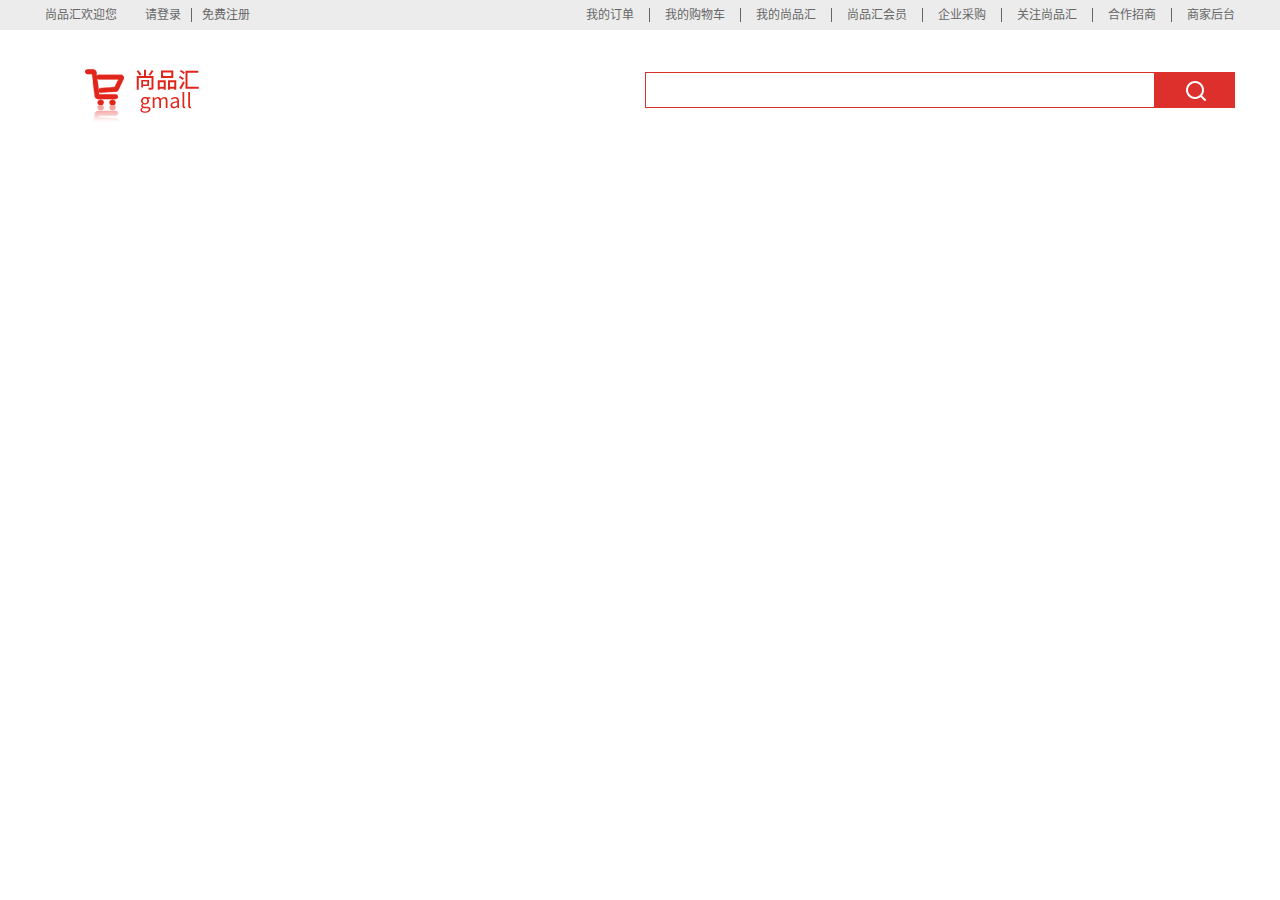
==== index.html @ ad058752 "test" ====
<!DOCTYPE html>
<html lang="zh-CN">
  <head>
    <meta charset="UTF-8" />
    <title>尚品汇</title>
    <!-- 引入页签图标 -->
    <link rel="shortcut icon" href="./favicon.ico" type="image/x-icon" />
    <!-- 引入重置样式 -->
    <link rel="stylesheet" href="./css/reset.css" />
    <!-- 引入样式 -->
    <link rel="stylesheet" href="./css/index.css" />
  </head>
  <body>
    <!-- 顶部导航条 -->
    <div class="topbar">
      <!-- 版心 -->
      <div class="container clearfix">
        <!-- 左侧欢迎区 -->
        <div class="welcome leftfix">
          <span class="hello">尚品汇欢迎您</span>
          <span>请</span>
          <a href="#" class="login">登录</a>
          <a href="#" class="register">免费注册</a>
        </div>
        <!-- 右侧导航区 -->
        <div class="topbar_right rightfix">
          <ul class="list clearfix">
            <li><a href="#">我的订单</a></li>
            <li><a href="#">我的购物车</a></li>
            <li><a href="#">我的尚品汇</a></li>
            <li><a href="#">尚品汇会员</a></li>
            <li><a href="#">企业采购</a></li>
            <li><a href="#">关注尚品汇</a></li>
            <li><a href="#">合作招商</a></li>
            <li><a href="#">商家后台</a></li>
          </ul>
        </div>
      </div>
    </div>

    <!-- 头部 -->
    <div class="header">
      <div class="container clearfix">
        <div class="logo leftfix">
          <img src="/images/logo.png" alt="logo" />
        </div>
        <div class="search rightfix">
          <form action="#">
            <input type="text" />
            <button></button>
          </form>
        </div>
      </div>
    </div>
  </body>
</html>
---- css/index.css ----
/* 基础设置 */
.container {
  width: 1190px;
  margin: 0 auto;
}
/* 顶部导航条start */
.topbar {
  height: 30px;
  background-color: #ececec;
}
.welcome {
  height: 30px;
  line-height: 30px;
  color: #666;
  font-size: 0;
}
.welcome span,
.welcome a {
  font-size: 12px;
}
.welcome .hello {
  margin-right: 28px;
}
.welcome .login {
  border-right: 1px solid;
  padding-right: 10px;
}
.welcome .register {
  padding-left: 10px;
}
.topbar_right .list {
  height: 30px;
  line-height: 30px;
}
.topbar_right .list li {
  float: left;
}
.topbar_right .list li a {
  font-size: 12px;
  padding: 0 15px;
  border-left: 1px solid;
}
.topbar_right .list li:first-child a {
  border-left: 0;
  padding-left: 0;
}
.topbar_right .list li:last-child a {
  padding-right: 0;
}
/* 顶部导航条end */

/* 头部start */
.header .container {
  height: 120px;
}
.logo {
  width: 190px;
  height: 120px;
}
.search form {
  margin-top: 42px;
  font-size: 0;
}
.search form input {
  width: 508px;
  height: 34px;
  border: 1px solid rgba(221, 48, 45, 1);
}
.search form button {
  width: 80px;
  height: 36px;
  background: #dd302d;
  border: 1px solid rgba(221, 48, 45, 1);
  background-image: url("/images/serch_icon.png");
  background-repeat: no-repeat;
  background-position: 28px 6px;
  cursor: pointer;
  vertical-align: top;
}
/* 头部end */
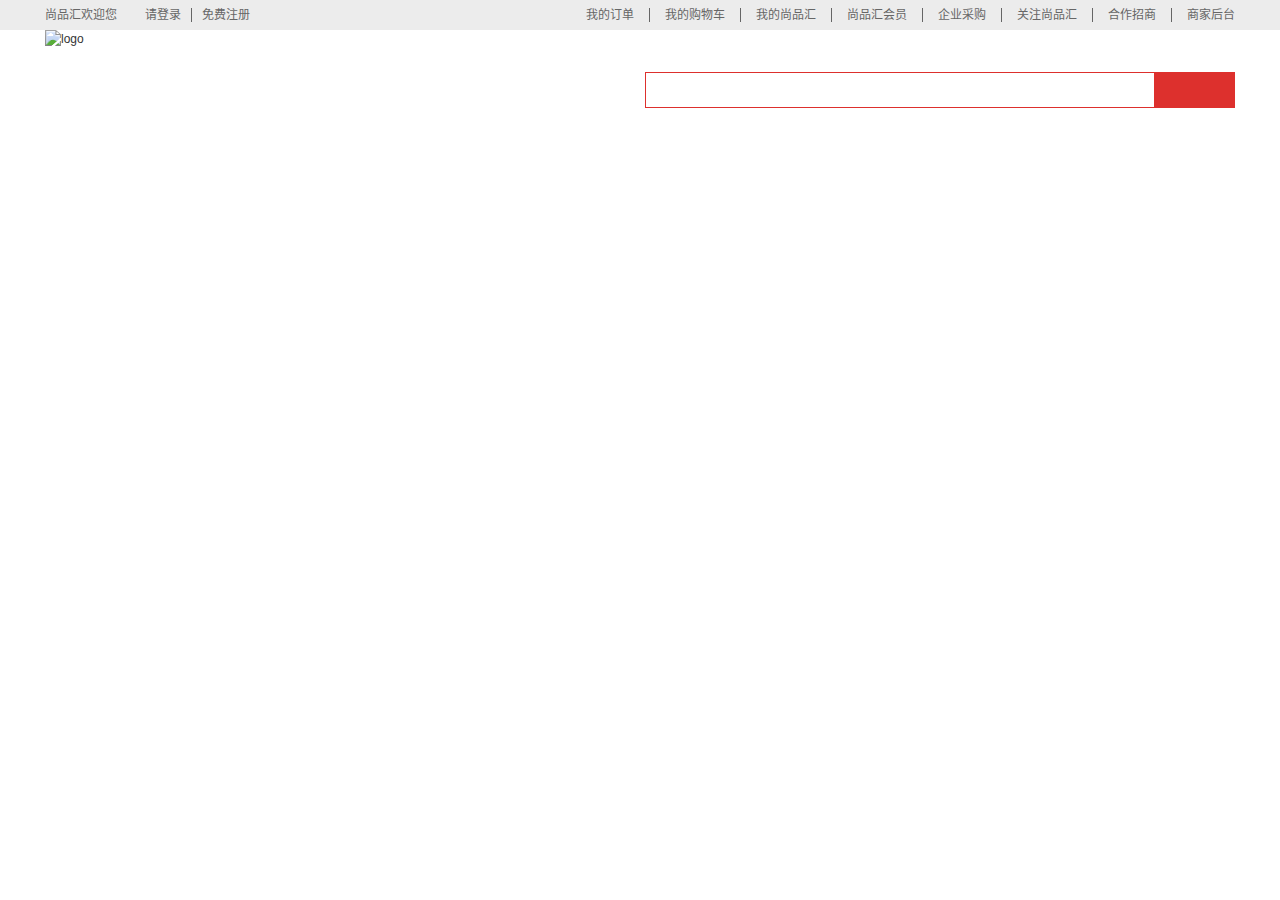
==== commit 2c6f627f: "test" ====
--- a/index.html
+++ b/index.html
@@ -42,7 +42,7 @@
     <div class="header">
       <div class="container clearfix">
         <div class="logo leftfix">
-          <img src="/images/logo.png" alt="logo" />
+          <img src="ad/images/logo.png" alt="logo" />
         </div>
         <div class="search rightfix">
           <form action="#">
--- a/css/index.css
+++ b/css/index.css
@@ -71,7 +71,7 @@
   height: 36px;
   background: #dd302d;
   border: 1px solid rgba(221, 48, 45, 1);
-  background-image: url("/images/serch_icon.png");
+  background-image: url("ad/images/serch_icon.png");
   background-repeat: no-repeat;
   background-position: 28px 6px;
   cursor: pointer;
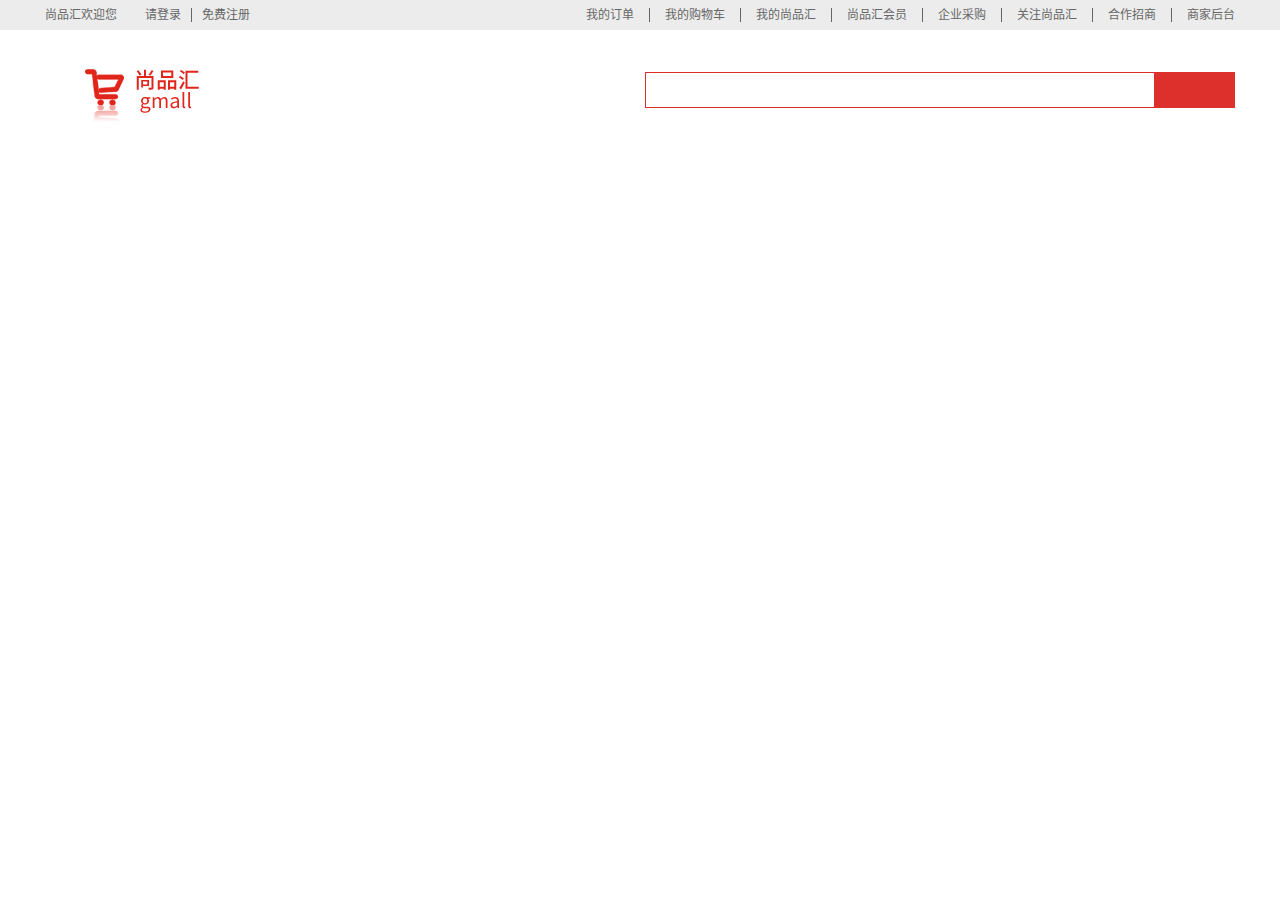
==== commit cf28887e: "test" ====
--- a/index.html
+++ b/index.html
@@ -42,7 +42,7 @@
     <div class="header">
       <div class="container clearfix">
         <div class="logo leftfix">
-          <img src="ad/images/logo.png" alt="logo" />
+          <img src="images/logo.png" alt="logo" />
         </div>
         <div class="search rightfix">
           <form action="#">
--- a/css/index.css
+++ b/css/index.css
@@ -71,7 +71,7 @@
   height: 36px;
   background: #dd302d;
   border: 1px solid rgba(221, 48, 45, 1);
-  background-image: url("ad/images/serch_icon.png");
+  background-image: url("images/serch_icon.png");
   background-repeat: no-repeat;
   background-position: 28px 6px;
   cursor: pointer;
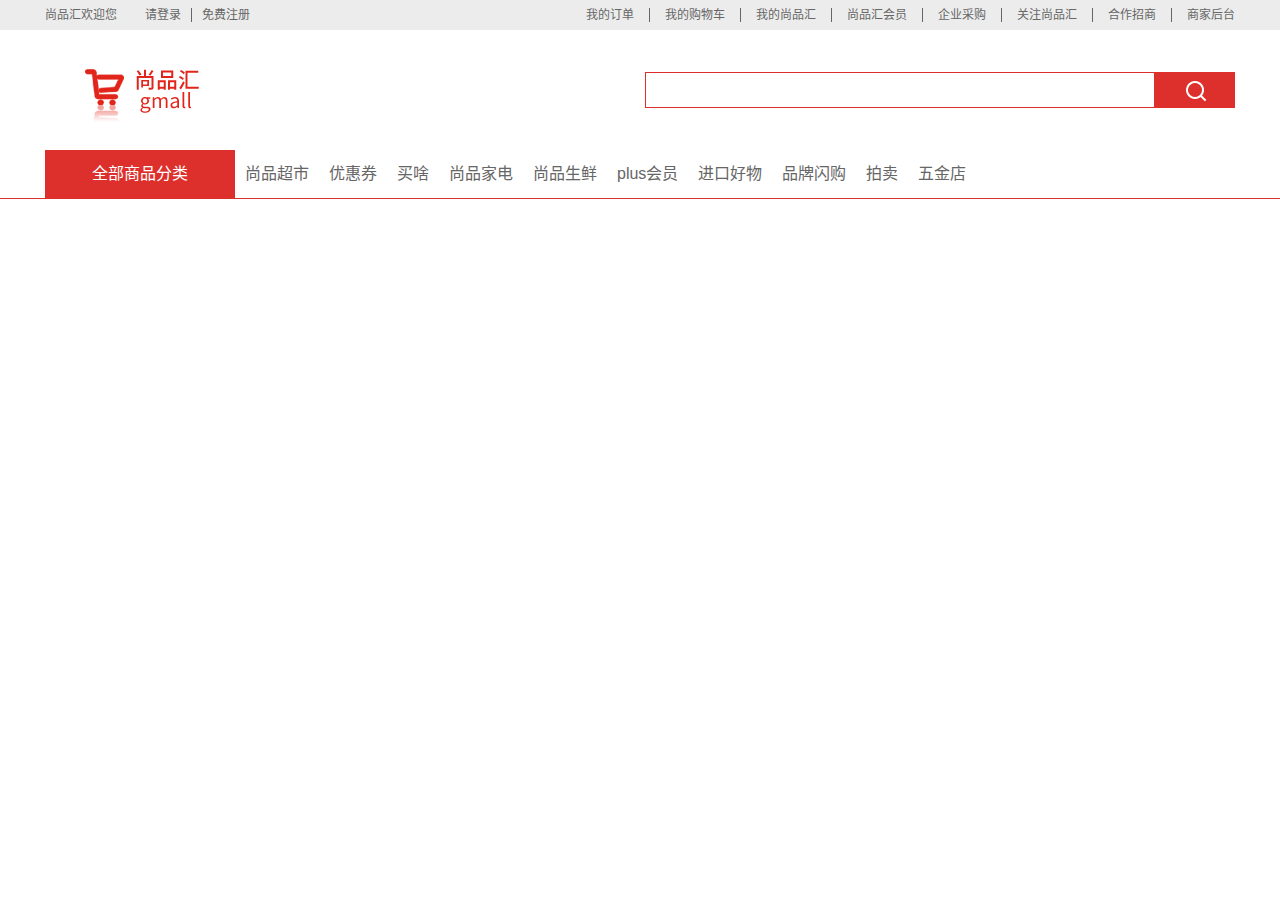
==== commit b3e365d4: "main_nav" ====
--- a/index.html
+++ b/index.html
@@ -52,5 +52,24 @@
         </div>
       </div>
     </div>
+
+    <!-- 主导航 -->
+    <div class="main-nav">
+      <div class="container clearfix">
+        <div class="all-types leftfix clearfix">全部商品分类</div>
+        <ul class="main-nav-list leftfix">
+          <li><a href="#">尚品超市</a></li>
+          <li><a href="#">优惠券</a></li>
+          <li><a href="#">买啥</a></li>
+          <li><a href="#">尚品家电</a></li>
+          <li><a href="#">尚品生鲜</a></li>
+          <li><a href="#">plus会员</a></li>
+          <li><a href="#">进口好物</a></li>
+          <li><a href="#">品牌闪购</a></li>
+          <li><a href="#">拍卖</a></li>
+          <li><a href="#">五金店</a></li>
+        </ul>
+      </div>
+    </div>
   </body>
 </html>
--- a/css/index.css
+++ b/css/index.css
@@ -3,7 +3,7 @@
   width: 1190px;
   margin: 0 auto;
 }
-/* 顶部导航条start */
+/* #region顶部导航条start */
 .topbar {
   height: 30px;
   background-color: #ececec;
@@ -47,9 +47,9 @@
 .topbar_right .list li:last-child a {
   padding-right: 0;
 }
-/* 顶部导航条end */
+/* #endregion顶部导航条end */
 
-/* 头部start */
+/* #region头部start */
 .header .container {
   height: 120px;
 }
@@ -71,10 +71,37 @@
   height: 36px;
   background: #dd302d;
   border: 1px solid rgba(221, 48, 45, 1);
-  background-image: url("images/serch_icon.png");
+  background-image: url("../images/serch_icon.png");
   background-repeat: no-repeat;
   background-position: 28px 6px;
   cursor: pointer;
   vertical-align: top;
 }
-/* 头部end */
+/* #endregion头部end */
+
+/* #region主导航start */
+.main-nav {
+  height: 48px;
+  border-bottom: 1px solid #dd302d;
+}
+.all-types {
+  width: 190px;
+  height: 48px;
+  line-height: 48px;
+  background: #dd302d;
+  text-align: center;
+  font-size: 16px;
+  color: #ffffff;
+  margin-right: 10px;
+}
+.main-nav-list li {
+  float: left;
+  height: 48px;
+  line-height: 48px;
+  padding-right: 20px;
+  font-size: 16px;
+}
+.main-nav-list li:last-child {
+  padding: 0;
+}
+/* #endregion主导航end */
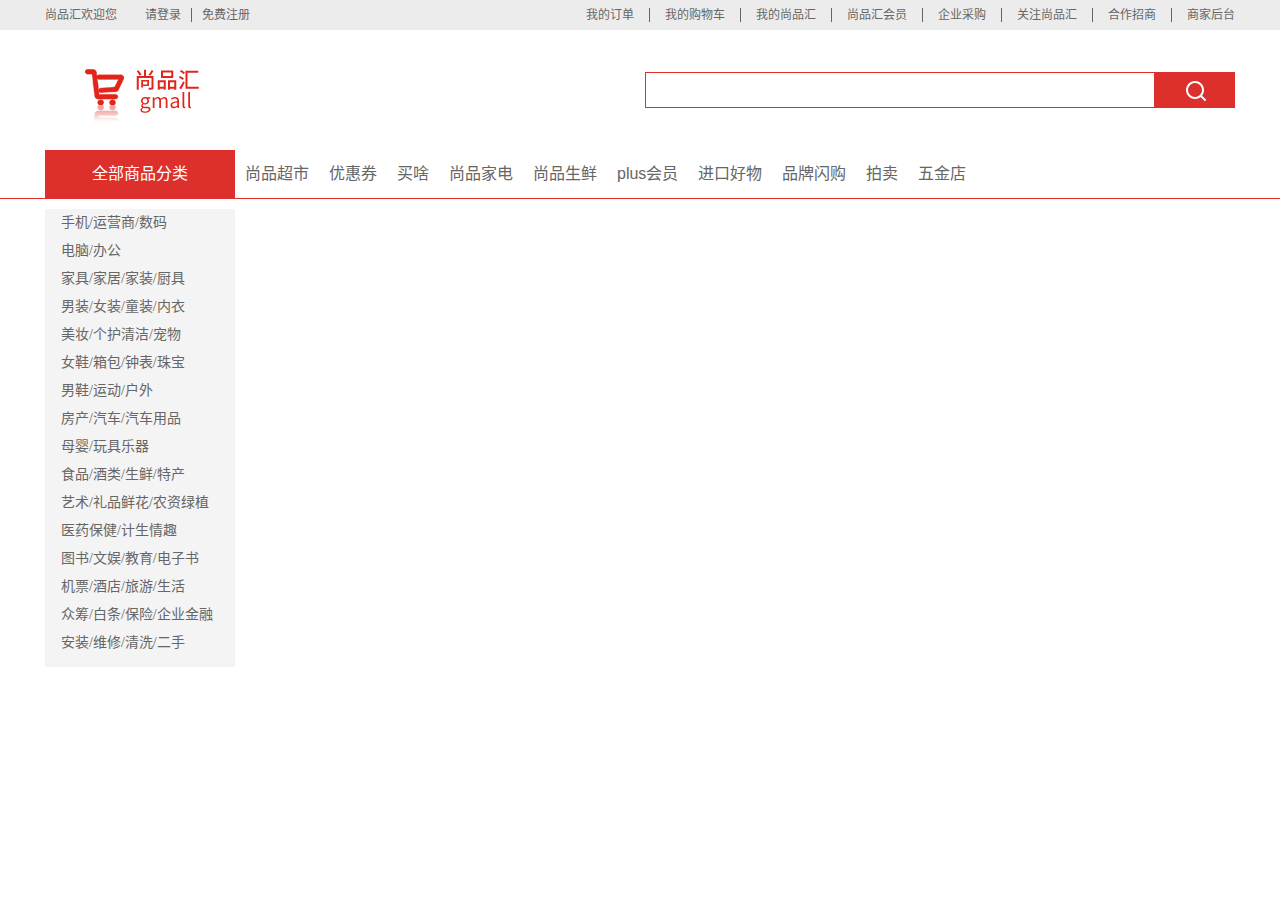
==== commit b768635d: "main-content" ====
--- a/index.html
+++ b/index.html
@@ -71,5 +71,31 @@
         </ul>
       </div>
     </div>
+
+    <!-- 主要内容区 -->
+    <div class="main-content">
+      <div class="container">
+        <ul class="slide-left">
+          <li><a href="#">手机/运营商/数码</a></li>
+          <li><a href="#">电脑/办公</a></li>
+          <li><a href="#">家具/家居/家装/厨具</a></li>
+          <li><a href="#">男装/女装/童装/内衣</a></li>
+          <li><a href="#">美妆/个护清洁/宠物</a></li>
+          <li><a href="#">女鞋/箱包/钟表/珠宝</a></li>
+          <li><a href="#">男鞋/运动/户外</a></li>
+          <li><a href="#">房产/汽车/汽车用品</a></li>
+          <li><a href="#">母婴/玩具乐器</a></li>
+          <li><a href="#">食品/酒类/生鲜/特产</a></li>
+          <li><a href="#">艺术/礼品鲜花/农资绿植</a></li>
+          <li><a href="#">医药保健/计生情趣</a></li>
+          <li><a href="#">图书/文娱/教育/电子书</a></li>
+          <li><a href="#">机票/酒店/旅游/生活</a></li>
+          <li><a href="#">众筹/白条/保险/企业金融</a></li>
+          <li><a href="#">安装/维修/清洗/二手</a></li>
+        </ul>
+        <div class="banner"></div>
+        <div class="slide-right"></div>
+      </div>
+    </div>
   </body>
 </html>
--- a/css/index.css
+++ b/css/index.css
@@ -105,3 +105,24 @@
   padding: 0;
 }
 /* #endregion主导航end */
+
+/* #region主要内容区start */
+.main-content {
+  height: 458px;
+  margin: 10px 0;
+}
+.main-content .slide-left {
+  width: 190px;
+  height: 458px;
+  background: #f4f4f4;
+}
+.main-content .slide-left li {
+  height: 28px;
+  line-height: 28px;
+  font-family: PingFangSC-Medium;
+  font-size: 14px;
+  color: #333333;
+  font-weight: 500;
+  padding-left: 16px;
+}
+/* #regionend主要内容区end */
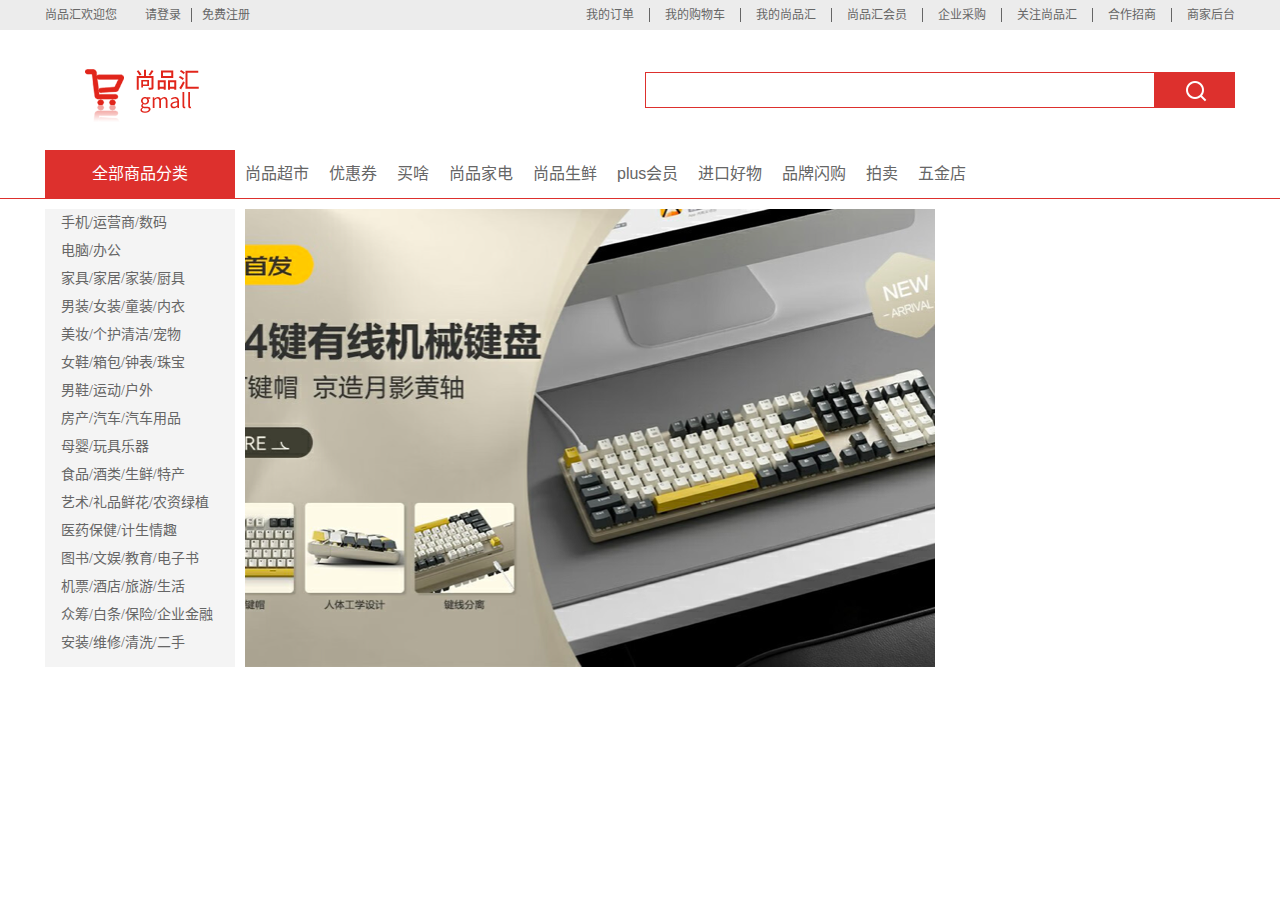
==== commit 98b5f3c8: "main-banner" ====
--- a/index.html
+++ b/index.html
@@ -74,8 +74,8 @@
 
     <!-- 主要内容区 -->
     <div class="main-content">
-      <div class="container">
-        <ul class="slide-left">
+      <div class="container clearfix">
+        <ul class="slide-left leftfix">
           <li><a href="#">手机/运营商/数码</a></li>
           <li><a href="#">电脑/办公</a></li>
           <li><a href="#">家具/家居/家装/厨具</a></li>
@@ -93,7 +93,9 @@
           <li><a href="#">众筹/白条/保险/企业金融</a></li>
           <li><a href="#">安装/维修/清洗/二手</a></li>
         </ul>
-        <div class="banner"></div>
+        <div class="banner leftfix">
+          <img src="./images/banner主图.png" alt="轮播图" />
+        </div>
         <div class="slide-right"></div>
       </div>
     </div>
--- a/css/index.css
+++ b/css/index.css
@@ -50,7 +50,7 @@
 /* #endregion顶部导航条end */
 
 /* #region头部start */
-.header .container {
+.header {
   height: 120px;
 }
 .logo {
@@ -125,4 +125,10 @@
   font-weight: 500;
   padding-left: 16px;
 }
+.main-content .banner {
+  width: 690px;
+  height: 458px;
+  margin: 0 10px;
+}
+
 /* #regionend主要内容区end */
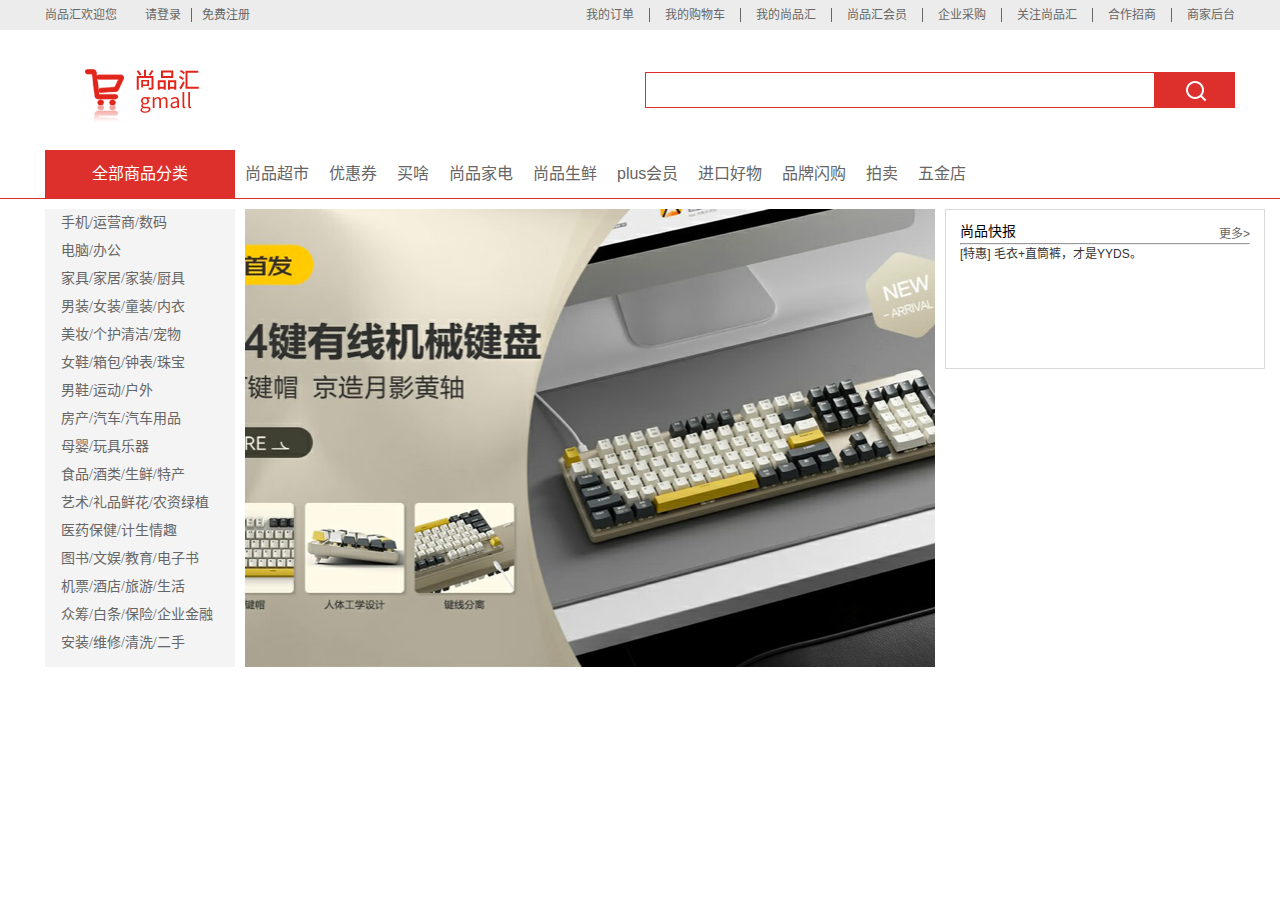
==== commit 7292ecda: "test" ====
--- a/index.html
+++ b/index.html
@@ -1,103 +1,119 @@
 <!DOCTYPE html>
 <html lang="zh-CN">
-  <head>
-    <meta charset="UTF-8" />
-    <title>尚品汇</title>
-    <!-- 引入页签图标 -->
-    <link rel="shortcut icon" href="./favicon.ico" type="image/x-icon" />
-    <!-- 引入重置样式 -->
-    <link rel="stylesheet" href="./css/reset.css" />
-    <!-- 引入样式 -->
-    <link rel="stylesheet" href="./css/index.css" />
-  </head>
-  <body>
-    <!-- 顶部导航条 -->
-    <div class="topbar">
-      <!-- 版心 -->
-      <div class="container clearfix">
-        <!-- 左侧欢迎区 -->
-        <div class="welcome leftfix">
-          <span class="hello">尚品汇欢迎您</span>
-          <span>请</span>
-          <a href="#" class="login">登录</a>
-          <a href="#" class="register">免费注册</a>
+
+<head>
+  <meta charset="UTF-8" />
+  <title>尚品汇</title>
+  <!-- 引入页签图标 -->
+  <link rel="shortcut icon" href="./favicon.ico" type="image/x-icon" />
+  <!-- 引入重置样式 -->
+  <link rel="stylesheet" href="./css/reset.css" />
+  <!-- 引入样式 -->
+  <link rel="stylesheet" href="./css/index.css" />
+</head>
+
+<body>
+  <!-- 顶部导航条 -->
+  <div class="topbar">
+    <!-- 版心 -->
+    <div class="container clearfix">
+      <!-- 左侧欢迎区 -->
+      <div class="welcome leftfix">
+        <span class="hello">尚品汇欢迎您</span>
+        <span>请</span>
+        <a href="#" class="login">登录</a>
+        <a href="#" class="register">免费注册</a>
+      </div>
+      <!-- 右侧导航区 -->
+      <div class="topbar_right rightfix">
+        <ul class="list clearfix">
+          <li><a href="#">我的订单</a></li>
+          <li><a href="#">我的购物车</a></li>
+          <li><a href="#">我的尚品汇</a></li>
+          <li><a href="#">尚品汇会员</a></li>
+          <li><a href="#">企业采购</a></li>
+          <li><a href="#">关注尚品汇</a></li>
+          <li><a href="#">合作招商</a></li>
+          <li><a href="#">商家后台</a></li>
+        </ul>
+      </div>
+    </div>
+  </div>
+
+  <!-- 头部 -->
+  <div class="header">
+    <div class="container clearfix">
+      <div class="logo leftfix">
+        <img src="images/logo.png" alt="logo" />
+      </div>
+      <div class="search rightfix">
+        <form action="#">
+          <input type="text" />
+          <button></button>
+        </form>
+      </div>
+    </div>
+  </div>
+
+  <!-- 主导航 -->
+  <div class="main-nav">
+    <div class="container clearfix">
+      <div class="all-types leftfix clearfix">全部商品分类</div>
+      <ul class="main-nav-list leftfix">
+        <li><a href="#">尚品超市</a></li>
+        <li><a href="#">优惠券</a></li>
+        <li><a href="#">买啥</a></li>
+        <li><a href="#">尚品家电</a></li>
+        <li><a href="#">尚品生鲜</a></li>
+        <li><a href="#">plus会员</a></li>
+        <li><a href="#">进口好物</a></li>
+        <li><a href="#">品牌闪购</a></li>
+        <li><a href="#">拍卖</a></li>
+        <li><a href="#">五金店</a></li>
+      </ul>
+    </div>
+  </div>
+
+  <!-- 主要内容区 -->
+  <div class="main-content">
+    <div class="container clearfix">
+      <ul class="slide-left leftfix">
+        <li><a href="#">手机/运营商/数码</a></li>
+        <li><a href="#">电脑/办公</a></li>
+        <li><a href="#">家具/家居/家装/厨具</a></li>
+        <li><a href="#">男装/女装/童装/内衣</a></li>
+        <li><a href="#">美妆/个护清洁/宠物</a></li>
+        <li><a href="#">女鞋/箱包/钟表/珠宝</a></li>
+        <li><a href="#">男鞋/运动/户外</a></li>
+        <li><a href="#">房产/汽车/汽车用品</a></li>
+        <li><a href="#">母婴/玩具乐器</a></li>
+        <li><a href="#">食品/酒类/生鲜/特产</a></li>
+        <li><a href="#">艺术/礼品鲜花/农资绿植</a></li>
+        <li><a href="#">医药保健/计生情趣</a></li>
+        <li><a href="#">图书/文娱/教育/电子书</a></li>
+        <li><a href="#">机票/酒店/旅游/生活</a></li>
+        <li><a href="#">众筹/白条/保险/企业金融</a></li>
+        <li><a href="#">安装/维修/清洗/二手</a></li>
+      </ul>
+      <div class="banner leftfix">
+        <img src="./images/banner主图.png" alt="轮播图" />
+      </div>
+      <div class="slide-right leftfix clearfix">
+        <div class="news">
+          <div class="title clearfix">
+            <span class="leftfix">尚品快报</span>
+            <a class="rightfix" href="#">更多></a>
+          </div>
+          <hr>
+          <ul>
+            <li>[特惠] 毛衣+直筒裤，才是YYDS。</li>
+          </ul>
         </div>
-        <!-- 右侧导航区 -->
-        <div class="topbar_right rightfix">
-          <ul class="list clearfix">
-            <li><a href="#">我的订单</a></li>
-            <li><a href="#">我的购物车</a></li>
-            <li><a href="#">我的尚品汇</a></li>
-            <li><a href="#">尚品汇会员</a></li>
-            <li><a href="#">企业采购</a></li>
-            <li><a href="#">关注尚品汇</a></li>
-            <li><a href="#">合作招商</a></li>
-            <li><a href="#">商家后台</a></li>
-          </ul>
+        <div class="events  leftfix">
         </div>
       </div>
     </div>
+  </div>
+</body>
 
-    <!-- 头部 -->
-    <div class="header">
-      <div class="container clearfix">
-        <div class="logo leftfix">
-          <img src="images/logo.png" alt="logo" />
-        </div>
-        <div class="search rightfix">
-          <form action="#">
-            <input type="text" />
-            <button></button>
-          </form>
-        </div>
-      </div>
-    </div>
-
-    <!-- 主导航 -->
-    <div class="main-nav">
-      <div class="container clearfix">
-        <div class="all-types leftfix clearfix">全部商品分类</div>
-        <ul class="main-nav-list leftfix">
-          <li><a href="#">尚品超市</a></li>
-          <li><a href="#">优惠券</a></li>
-          <li><a href="#">买啥</a></li>
-          <li><a href="#">尚品家电</a></li>
-          <li><a href="#">尚品生鲜</a></li>
-          <li><a href="#">plus会员</a></li>
-          <li><a href="#">进口好物</a></li>
-          <li><a href="#">品牌闪购</a></li>
-          <li><a href="#">拍卖</a></li>
-          <li><a href="#">五金店</a></li>
-        </ul>
-      </div>
-    </div>
-
-    <!-- 主要内容区 -->
-    <div class="main-content">
-      <div class="container clearfix">
-        <ul class="slide-left leftfix">
-          <li><a href="#">手机/运营商/数码</a></li>
-          <li><a href="#">电脑/办公</a></li>
-          <li><a href="#">家具/家居/家装/厨具</a></li>
-          <li><a href="#">男装/女装/童装/内衣</a></li>
-          <li><a href="#">美妆/个护清洁/宠物</a></li>
-          <li><a href="#">女鞋/箱包/钟表/珠宝</a></li>
-          <li><a href="#">男鞋/运动/户外</a></li>
-          <li><a href="#">房产/汽车/汽车用品</a></li>
-          <li><a href="#">母婴/玩具乐器</a></li>
-          <li><a href="#">食品/酒类/生鲜/特产</a></li>
-          <li><a href="#">艺术/礼品鲜花/农资绿植</a></li>
-          <li><a href="#">医药保健/计生情趣</a></li>
-          <li><a href="#">图书/文娱/教育/电子书</a></li>
-          <li><a href="#">机票/酒店/旅游/生活</a></li>
-          <li><a href="#">众筹/白条/保险/企业金融</a></li>
-          <li><a href="#">安装/维修/清洗/二手</a></li>
-        </ul>
-        <div class="banner leftfix">
-          <img src="./images/banner主图.png" alt="轮播图" />
-        </div>
-        <div class="slide-right"></div>
-      </div>
-    </div>
-  </body>
-</html>
+</html>--- a/css/index.css
+++ b/css/index.css
@@ -125,10 +125,44 @@
   font-weight: 500;
   padding-left: 16px;
 }
+/* #endregion主要内容区end */
+
+/* #region主要内容区中间start */
 .main-content .banner {
   width: 690px;
   height: 458px;
   margin: 0 10px;
 }
 
-/* #regionend主要内容区end */
+/* #endregion主要内容区中间end */
+
+/* #regionstart主要内容区右边start */
+.slide-right {
+  width: 290px;
+  height: 458px;
+}
+.slide-right .news {
+  width: 290px;
+  height: 158px;
+  padding: 0 14px;
+  border: 1px solid rgba(217, 217, 217, 1);
+}
+.slide-right .title {
+  margin-top: 15px;
+}
+.slide-right .news span {
+  font-family: PingFangSC-Regular;
+  font-size: 14px;
+  color: #000000;
+  letter-spacing: 0;
+  line-height: 14px;
+  font-weight: 400;
+  float: left;
+}
+/* .slide-right .news a {
+  float: right;
+} */
+/* .slide-right .news ul {
+  float: left;
+} */
+/* #endregion主要内容区右边end */
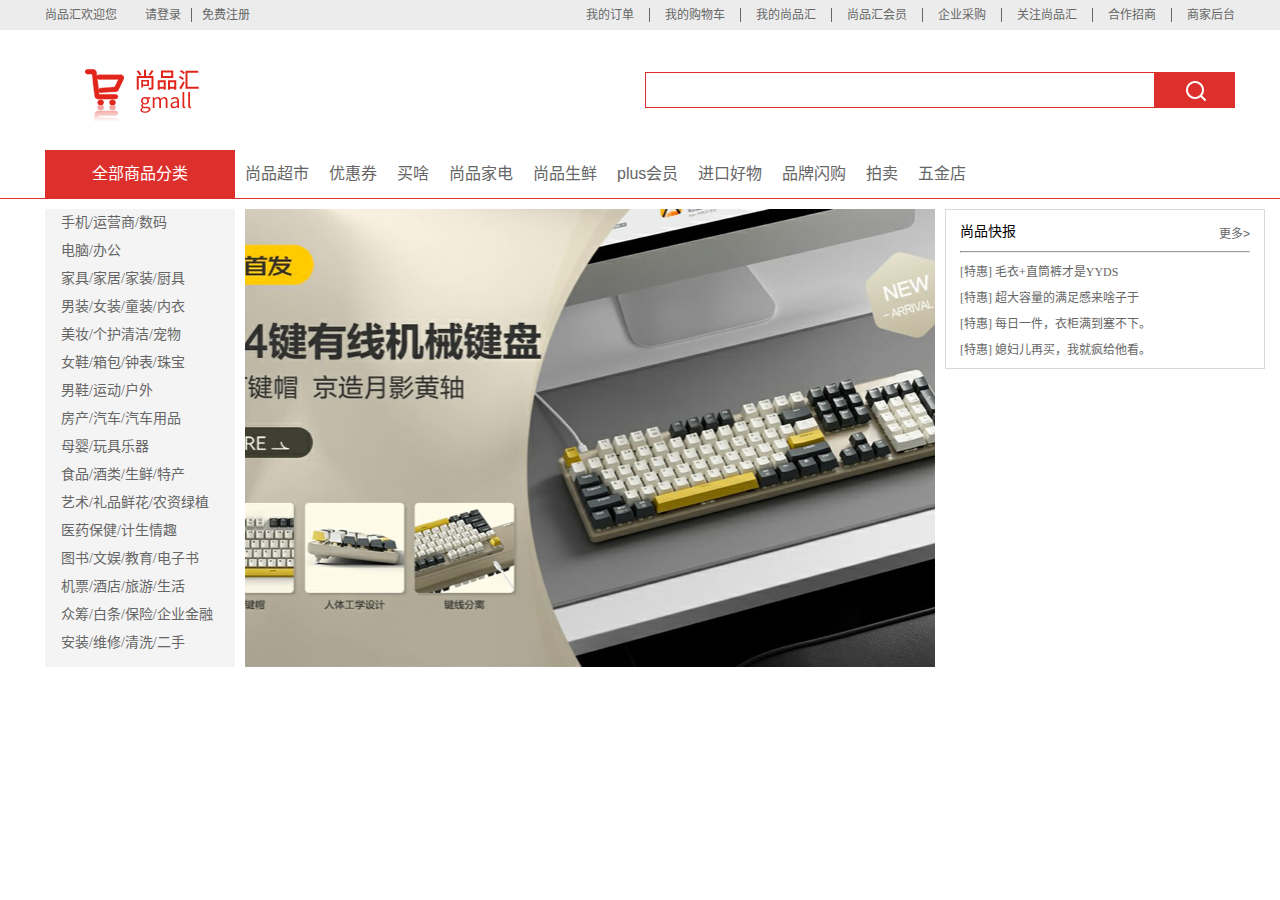
==== commit 4f74fef9: "slide-right" ====
--- a/index.html
+++ b/index.html
@@ -1,119 +1,119 @@
 <!DOCTYPE html>
 <html lang="zh-CN">
+  <head>
+    <meta charset="UTF-8" />
+    <title>尚品汇</title>
+    <!-- 引入页签图标 -->
+    <link rel="shortcut icon" href="./favicon.ico" type="image/x-icon" />
+    <!-- 引入重置样式 -->
+    <link rel="stylesheet" href="./css/reset.css" />
+    <!-- 引入样式 -->
+    <link rel="stylesheet" href="./css/index.css" />
+  </head>
 
-<head>
-  <meta charset="UTF-8" />
-  <title>尚品汇</title>
-  <!-- 引入页签图标 -->
-  <link rel="shortcut icon" href="./favicon.ico" type="image/x-icon" />
-  <!-- 引入重置样式 -->
-  <link rel="stylesheet" href="./css/reset.css" />
-  <!-- 引入样式 -->
-  <link rel="stylesheet" href="./css/index.css" />
-</head>
+  <body>
+    <!-- 顶部导航条 -->
+    <div class="topbar">
+      <!-- 版心 -->
+      <div class="container clearfix">
+        <!-- 左侧欢迎区 -->
+        <div class="welcome leftfix">
+          <span class="hello">尚品汇欢迎您</span>
+          <span>请</span>
+          <a href="#" class="login">登录</a>
+          <a href="#" class="register">免费注册</a>
+        </div>
+        <!-- 右侧导航区 -->
+        <div class="topbar_right rightfix">
+          <ul class="list clearfix">
+            <li><a href="#">我的订单</a></li>
+            <li><a href="#">我的购物车</a></li>
+            <li><a href="#">我的尚品汇</a></li>
+            <li><a href="#">尚品汇会员</a></li>
+            <li><a href="#">企业采购</a></li>
+            <li><a href="#">关注尚品汇</a></li>
+            <li><a href="#">合作招商</a></li>
+            <li><a href="#">商家后台</a></li>
+          </ul>
+        </div>
+      </div>
+    </div>
 
-<body>
-  <!-- 顶部导航条 -->
-  <div class="topbar">
-    <!-- 版心 -->
-    <div class="container clearfix">
-      <!-- 左侧欢迎区 -->
-      <div class="welcome leftfix">
-        <span class="hello">尚品汇欢迎您</span>
-        <span>请</span>
-        <a href="#" class="login">登录</a>
-        <a href="#" class="register">免费注册</a>
+    <!-- 头部 -->
+    <div class="header">
+      <div class="container clearfix">
+        <div class="logo leftfix">
+          <img src="images/logo.png" alt="logo" />
+        </div>
+        <div class="search rightfix">
+          <form action="#">
+            <input type="text" />
+            <button></button>
+          </form>
+        </div>
       </div>
-      <!-- 右侧导航区 -->
-      <div class="topbar_right rightfix">
-        <ul class="list clearfix">
-          <li><a href="#">我的订单</a></li>
-          <li><a href="#">我的购物车</a></li>
-          <li><a href="#">我的尚品汇</a></li>
-          <li><a href="#">尚品汇会员</a></li>
-          <li><a href="#">企业采购</a></li>
-          <li><a href="#">关注尚品汇</a></li>
-          <li><a href="#">合作招商</a></li>
-          <li><a href="#">商家后台</a></li>
+    </div>
+
+    <!-- 主导航 -->
+    <div class="main-nav">
+      <div class="container clearfix">
+        <div class="all-types leftfix clearfix">全部商品分类</div>
+        <ul class="main-nav-list leftfix">
+          <li><a href="#">尚品超市</a></li>
+          <li><a href="#">优惠券</a></li>
+          <li><a href="#">买啥</a></li>
+          <li><a href="#">尚品家电</a></li>
+          <li><a href="#">尚品生鲜</a></li>
+          <li><a href="#">plus会员</a></li>
+          <li><a href="#">进口好物</a></li>
+          <li><a href="#">品牌闪购</a></li>
+          <li><a href="#">拍卖</a></li>
+          <li><a href="#">五金店</a></li>
         </ul>
       </div>
     </div>
-  </div>
 
-  <!-- 头部 -->
-  <div class="header">
-    <div class="container clearfix">
-      <div class="logo leftfix">
-        <img src="images/logo.png" alt="logo" />
-      </div>
-      <div class="search rightfix">
-        <form action="#">
-          <input type="text" />
-          <button></button>
-        </form>
-      </div>
-    </div>
-  </div>
-
-  <!-- 主导航 -->
-  <div class="main-nav">
-    <div class="container clearfix">
-      <div class="all-types leftfix clearfix">全部商品分类</div>
-      <ul class="main-nav-list leftfix">
-        <li><a href="#">尚品超市</a></li>
-        <li><a href="#">优惠券</a></li>
-        <li><a href="#">买啥</a></li>
-        <li><a href="#">尚品家电</a></li>
-        <li><a href="#">尚品生鲜</a></li>
-        <li><a href="#">plus会员</a></li>
-        <li><a href="#">进口好物</a></li>
-        <li><a href="#">品牌闪购</a></li>
-        <li><a href="#">拍卖</a></li>
-        <li><a href="#">五金店</a></li>
-      </ul>
-    </div>
-  </div>
-
-  <!-- 主要内容区 -->
-  <div class="main-content">
-    <div class="container clearfix">
-      <ul class="slide-left leftfix">
-        <li><a href="#">手机/运营商/数码</a></li>
-        <li><a href="#">电脑/办公</a></li>
-        <li><a href="#">家具/家居/家装/厨具</a></li>
-        <li><a href="#">男装/女装/童装/内衣</a></li>
-        <li><a href="#">美妆/个护清洁/宠物</a></li>
-        <li><a href="#">女鞋/箱包/钟表/珠宝</a></li>
-        <li><a href="#">男鞋/运动/户外</a></li>
-        <li><a href="#">房产/汽车/汽车用品</a></li>
-        <li><a href="#">母婴/玩具乐器</a></li>
-        <li><a href="#">食品/酒类/生鲜/特产</a></li>
-        <li><a href="#">艺术/礼品鲜花/农资绿植</a></li>
-        <li><a href="#">医药保健/计生情趣</a></li>
-        <li><a href="#">图书/文娱/教育/电子书</a></li>
-        <li><a href="#">机票/酒店/旅游/生活</a></li>
-        <li><a href="#">众筹/白条/保险/企业金融</a></li>
-        <li><a href="#">安装/维修/清洗/二手</a></li>
-      </ul>
-      <div class="banner leftfix">
-        <img src="./images/banner主图.png" alt="轮播图" />
-      </div>
-      <div class="slide-right leftfix clearfix">
-        <div class="news">
-          <div class="title clearfix">
-            <span class="leftfix">尚品快报</span>
-            <a class="rightfix" href="#">更多></a>
+    <!-- 主要内容区 -->
+    <div class="main-content">
+      <div class="container clearfix">
+        <ul class="slide-left leftfix">
+          <li><a href="#">手机/运营商/数码</a></li>
+          <li><a href="#">电脑/办公</a></li>
+          <li><a href="#">家具/家居/家装/厨具</a></li>
+          <li><a href="#">男装/女装/童装/内衣</a></li>
+          <li><a href="#">美妆/个护清洁/宠物</a></li>
+          <li><a href="#">女鞋/箱包/钟表/珠宝</a></li>
+          <li><a href="#">男鞋/运动/户外</a></li>
+          <li><a href="#">房产/汽车/汽车用品</a></li>
+          <li><a href="#">母婴/玩具乐器</a></li>
+          <li><a href="#">食品/酒类/生鲜/特产</a></li>
+          <li><a href="#">艺术/礼品鲜花/农资绿植</a></li>
+          <li><a href="#">医药保健/计生情趣</a></li>
+          <li><a href="#">图书/文娱/教育/电子书</a></li>
+          <li><a href="#">机票/酒店/旅游/生活</a></li>
+          <li><a href="#">众筹/白条/保险/企业金融</a></li>
+          <li><a href="#">安装/维修/清洗/二手</a></li>
+        </ul>
+        <div class="banner leftfix">
+          <img src="./images/banner主图.png" alt="轮播图" />
+        </div>
+        <div class="slide-right leftfix clearfix">
+          <div class="news">
+            <div class="title clearfix">
+              <span class="leftfix">尚品快报</span>
+              <a class="rightfix" href="#">更多></a>
+            </div>
+            <hr />
+            <ul class="msg-list">
+              <li><a href="#">[特惠] 毛衣+直筒裤才是YYDS</a></li>
+              <li><a href="#">[特惠] 超大容量的满足感来啥子于</a></li>
+              <li><a href="#">[特惠] 每日一件，衣柜满到塞不下。</a></li>
+              <li><a href="#">[特惠] 媳妇儿再买，我就疯给他看。</a></li>
+            </ul>
           </div>
-          <hr>
-          <ul>
-            <li>[特惠] 毛衣+直筒裤，才是YYDS。</li>
-          </ul>
-        </div>
-        <div class="events  leftfix">
+          <div class="events leftfix"></div>
         </div>
       </div>
     </div>
-  </div>
-</body>
-
-</html>+  </body>
+</html>
--- a/css/index.css
+++ b/css/index.css
@@ -147,8 +147,9 @@
   padding: 0 14px;
   border: 1px solid rgba(217, 217, 217, 1);
 }
-.slide-right .title {
+.slide-right .news .title {
   margin-top: 15px;
+  margin-bottom: 8px;
 }
 .slide-right .news span {
   font-family: PingFangSC-Regular;
@@ -159,10 +160,17 @@
   font-weight: 400;
   float: left;
 }
-/* .slide-right .news a {
-  float: right;
-} */
-/* .slide-right .news ul {
-  float: left;
-} */
+.slide-right .msg-list {
+}
+.slide-right li {
+  width: 262px;
+  height: 14px;
+  font-family: PingFangSC-Medium;
+  font-size: 12px;
+  color: #666666;
+  letter-spacing: 0;
+  line-height: 14px;
+  font-weight: 500;
+  margin: 12px 0;
+}
 /* #endregion主要内容区右边end */
